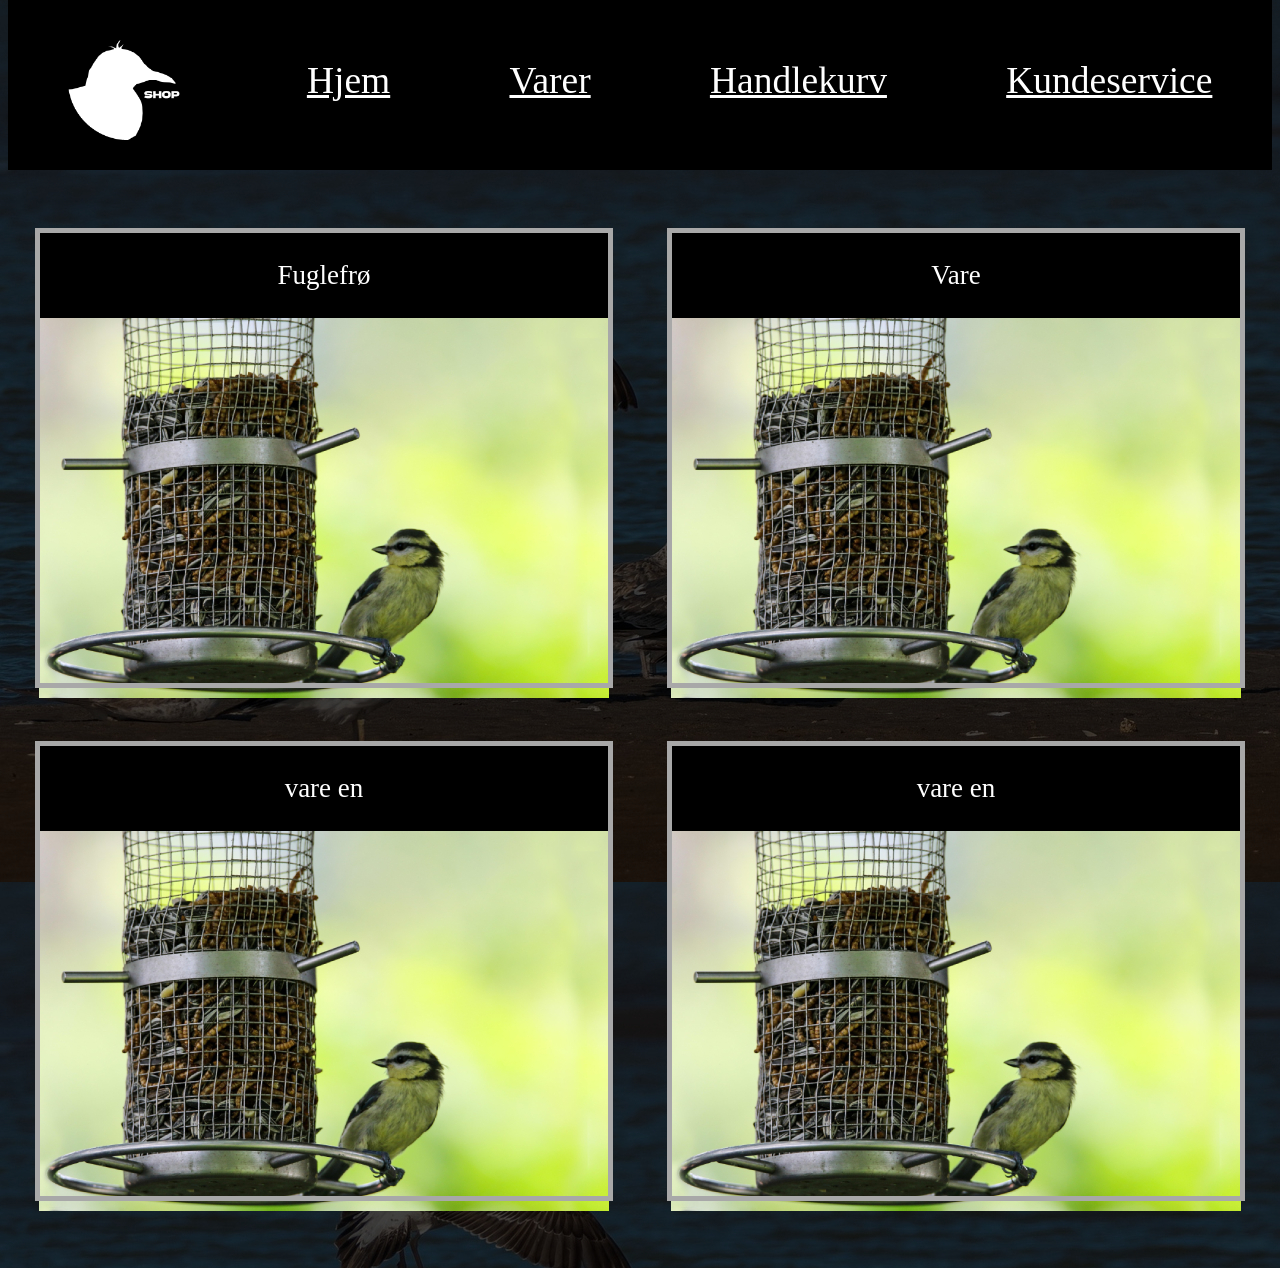
==== butikk.html @ 003110c8 "Bleh" ====
<!DOCTYPE html>
<html lang="en">
<head>
    <meta charset="UTF-8">
    <meta name="viewport" content="width=device-width, initial-scale=1.0">
    <title>Varer</title>
    <link rel="stylesheet" href="style.css">
</head>
<body>
    <section class="menu">
        
        <div class="navbar">
            <img src="assets/Måkelogo.png"  alt="" class="logo">
            <a href="index.html">Hjem</a>
            <a href="butikk.html">Varer</a>
            <a href="handlekurv.html">Handlekurv</a>
            <a href="service.html">Kundeservice</a>
        </div>
    </section>

    <section class="butikk">
        <div class="varer">
            <div class="boks2">
                <p>Fuglefrø</p>
                <img src="assets/garten-gg-eurasian-blue-tit-6880349_1920 (1).jpg" alt="">
            </div>

            <div class="boks2">
                <p>Vare</p>
                <img src="assets/garten-gg-eurasian-blue-tit-6880349_1920 (1).jpg" alt="">
            </div>

            <div class="boks2">
                <p>vare en</p>
                <img src="assets/garten-gg-eurasian-blue-tit-6880349_1920 (1).jpg" alt="">
            </div>

            <div class="boks2">
                <p>vare en</p>
                <img src="assets/garten-gg-eurasian-blue-tit-6880349_1920 (1).jpg" alt="">

            </div>
        </div>
        
    </section>
</body>
</html>
---- style.css ----
.menu {
    display: flex;
    justify-content: center;
    font-size: 25px;
    color: #000000;
    align-items: center;
    padding-bottom: 5%;
    transition: 0.3s;
}

.navbar {
    display: flex;
    width: 100%;
    height: 20vh;
    font-size: 150%;
    color: #ffffff;
    background-color: rgb(0, 0, 0);
    justify-content: space-around;
    font-family:fantasy;
    align-items: center;
    margin-top: -2vh;
    margin-left: -100vh;
    margin-right: -100vh;
}

 a {
    color: #ffffff;
}

a:hover{
    background-color: rgb(255, 255, 255);
    color: #000000;
    outline-style: dotted;
    outline-color: #ffffff;

}


.info {
    display: flex;
    justify-content: space-around;
}

.boks {
    display: flex;
    height: 52vh;
    width: 50%;
    color: #ffffff;
    outline-color: #a8a8a8;
    outline-width: 5px;
    outline-style:solid;
    align-items: center;
    font-family:fantasy;
    transition: 0.4s;
    flex-direction: column;
    background-color: #000000; 
    font-size: 3vh;
    text-align: center;
}

body{
    background-image: url("assets/beto_mdp-seagulls-7484117_1280\ \(1\).jpg");
    background-color: #ffffff;
}

.logo {
    width: 120px;
}


.bilde{
    display: flex;
    height: 52vh;
    outline-color: #a8a8a8;
    outline-width: 5px;
    outline-style:solid;
    transition: 0.4s;
    
}

.boks:hover{
    height: 55vh;
    width: 52.5%;
}

.bilde:hover{
    height: 55vh;
    
}
.varer{
    display: flex;
    flex-wrap: wrap;
    justify-content: space-around;
    
}

.boks2 {
    display: flex;
    height: 50vh;
    width: 45%;
    color: #ffffff;
    outline-color: #a8a8a8;
    outline-width: 5px;
    outline-style:solid;
    align-items: center;
    font-family:fantasy;
    transition: 0.4s;
    flex-direction: column;
    background-color: #000000; 
    font-size: 3vh;
    text-align: center;
    margin-bottom: 5%;
    
}
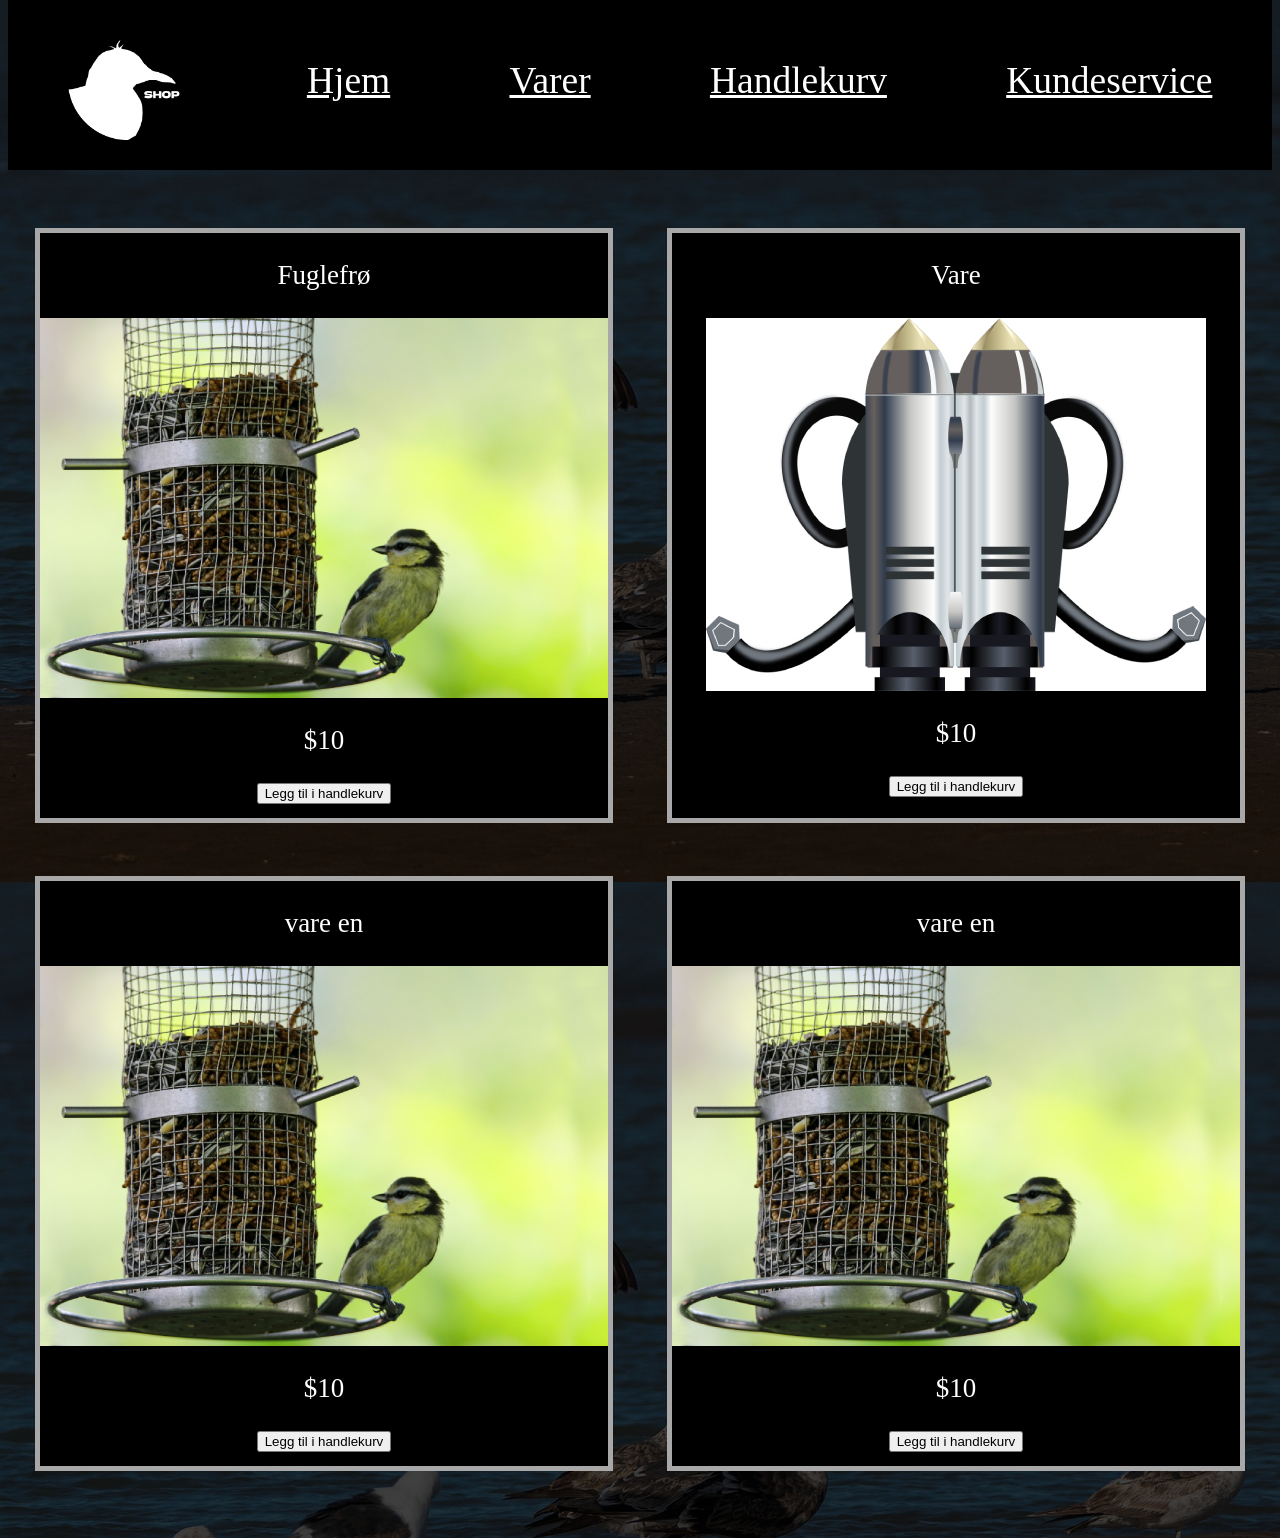
==== commit 38f13d54: "Lagde Handlekurv" ====
--- a/butikk.html
+++ b/butikk.html
@@ -23,25 +23,34 @@
             <div class="boks2">
                 <p>Fuglefrø</p>
                 <img src="assets/garten-gg-eurasian-blue-tit-6880349_1920 (1).jpg" alt="">
+                <p>$10</p>
+                <button onclick="leggTilIKurv('Fuglefrø', 100)">Legg til i handlekurv</button>
             </div>
 
             <div class="boks2">
                 <p>Vare</p>
-                <img src="assets/garten-gg-eurasian-blue-tit-6880349_1920 (1).jpg" alt="">
+                <img src="assets/clker-free-vector-images-jetpack-296630_1920.jpg" alt="">
+                <p>$10</p>
+                <button onclick="leggTilIKurv('Speed Boost', 2008)">Legg til i handlekurv</button>
             </div>
 
             <div class="boks2">
                 <p>vare en</p>
                 <img src="assets/garten-gg-eurasian-blue-tit-6880349_1920 (1).jpg" alt="">
+                <p>$10</p>
+                <button onclick="leggTilIKurv('Fuglefrø', 10)">Legg til i handlekurv</button>
             </div>
 
             <div class="boks2">
                 <p>vare en</p>
                 <img src="assets/garten-gg-eurasian-blue-tit-6880349_1920 (1).jpg" alt="">
-
+                <p>$10</p>
+                <button onclick="leggTilIKurv('Fuglefrø', 10)">Legg til i handlekurv</button>
             </div>
         </div>
         
+        
     </section>
+    <script src="script.js"></script>
 </body>
 </html>
--- a/style.css
+++ b/style.css
@@ -96,7 +96,7 @@
 
 .boks2 {
     display: flex;
-    height: 50vh;
+    height: 65vh;
     width: 45%;
     color: #ffffff;
     outline-color: #a8a8a8;
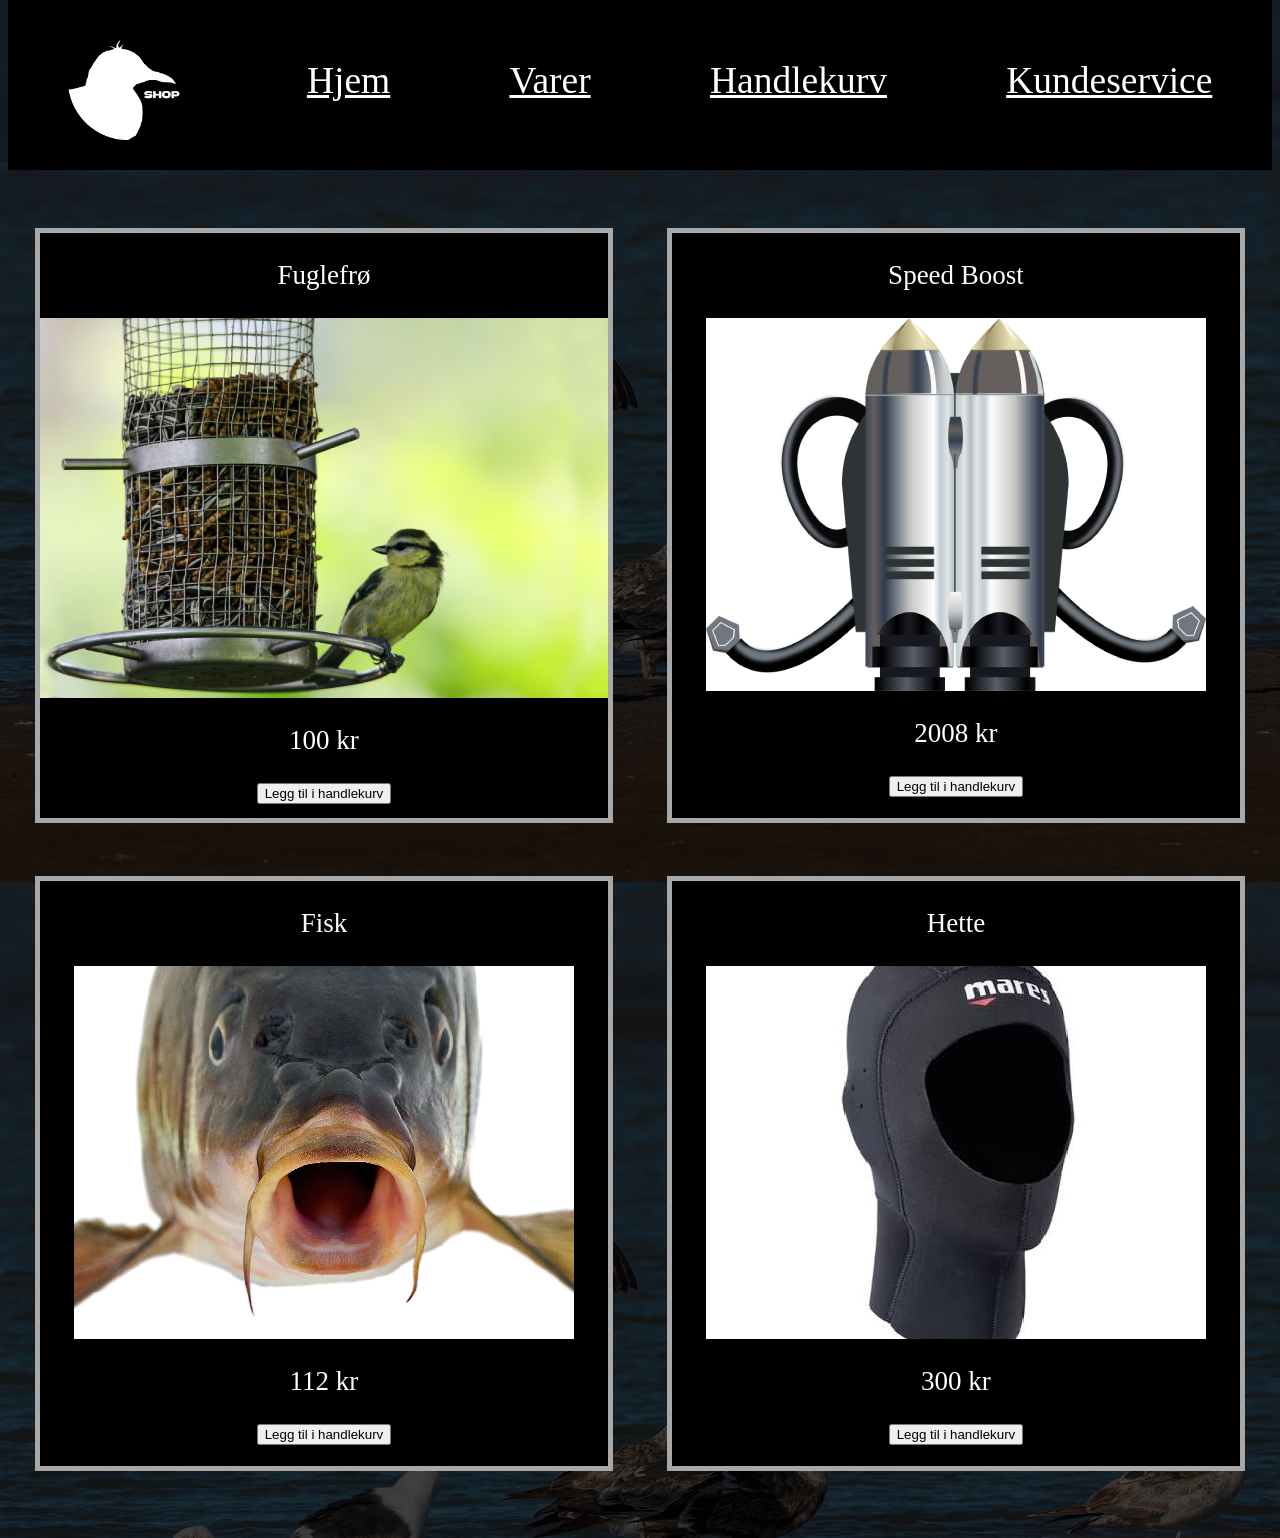
==== commit 0b036939: "Fiksa en del ting" ====
--- a/butikk.html
+++ b/butikk.html
@@ -23,29 +23,29 @@
             <div class="boks2">
                 <p>Fuglefrø</p>
                 <img src="assets/garten-gg-eurasian-blue-tit-6880349_1920 (1).jpg" alt="">
-                <p>$10</p>
+                <p>100 kr</p>
                 <button onclick="leggTilIKurv('Fuglefrø', 100)">Legg til i handlekurv</button>
             </div>
 
             <div class="boks2">
-                <p>Vare</p>
+                <p>Speed Boost</p>
                 <img src="assets/clker-free-vector-images-jetpack-296630_1920.jpg" alt="">
-                <p>$10</p>
+                <p>2008 kr</p>
                 <button onclick="leggTilIKurv('Speed Boost', 2008)">Legg til i handlekurv</button>
             </div>
 
             <div class="boks2">
-                <p>vare en</p>
-                <img src="assets/garten-gg-eurasian-blue-tit-6880349_1920 (1).jpg" alt="">
-                <p>$10</p>
-                <button onclick="leggTilIKurv('Fuglefrø', 10)">Legg til i handlekurv</button>
+                <p>Fisk</p>
+                <img src="assets/fisk.jpg" alt="">
+                <p>112 kr</p>
+                <button onclick="leggTilIKurv('Fisk', 112)">Legg til i handlekurv</button>
             </div>
 
             <div class="boks2">
-                <p>vare en</p>
-                <img src="assets/garten-gg-eurasian-blue-tit-6880349_1920 (1).jpg" alt="">
-                <p>$10</p>
-                <button onclick="leggTilIKurv('Fuglefrø', 10)">Legg til i handlekurv</button>
+                <p>Hette</p>
+                <img src="assets/Hette.jpg" alt=""> 
+                <p>300 kr</p>
+                <button onclick="leggTilIKurv('Hette', 10)">Legg til i handlekurv</button>
             </div>
         </div>
         
--- a/style.css
+++ b/style.css
@@ -56,6 +56,7 @@
     background-color: #000000; 
     font-size: 3vh;
     text-align: center;
+    
 }
 
 body{
@@ -113,7 +114,15 @@
     
 }
 
+.handlekurv{
+    display: flex;
+    justify-content: center;
+}
 
 
+#cart-items {
+    list-style: none;
+    padding: 0;
+}
 
 
